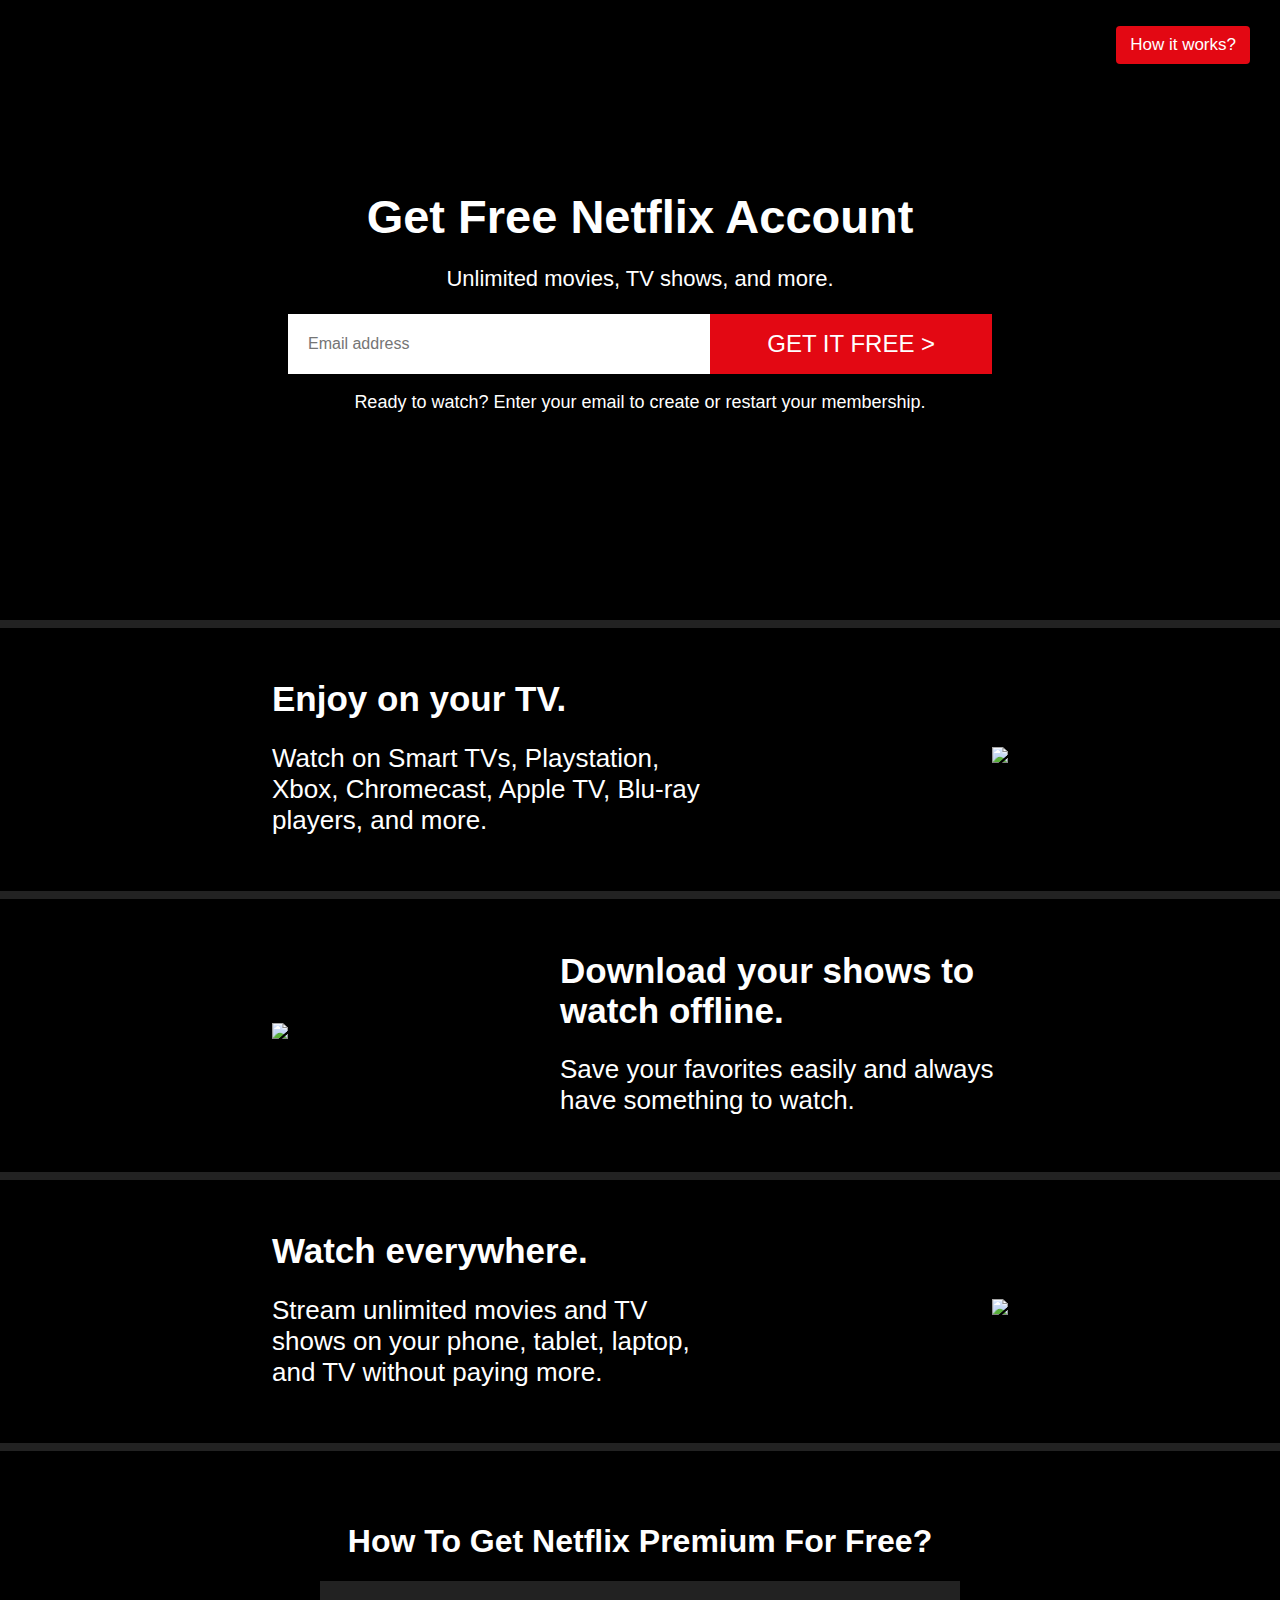
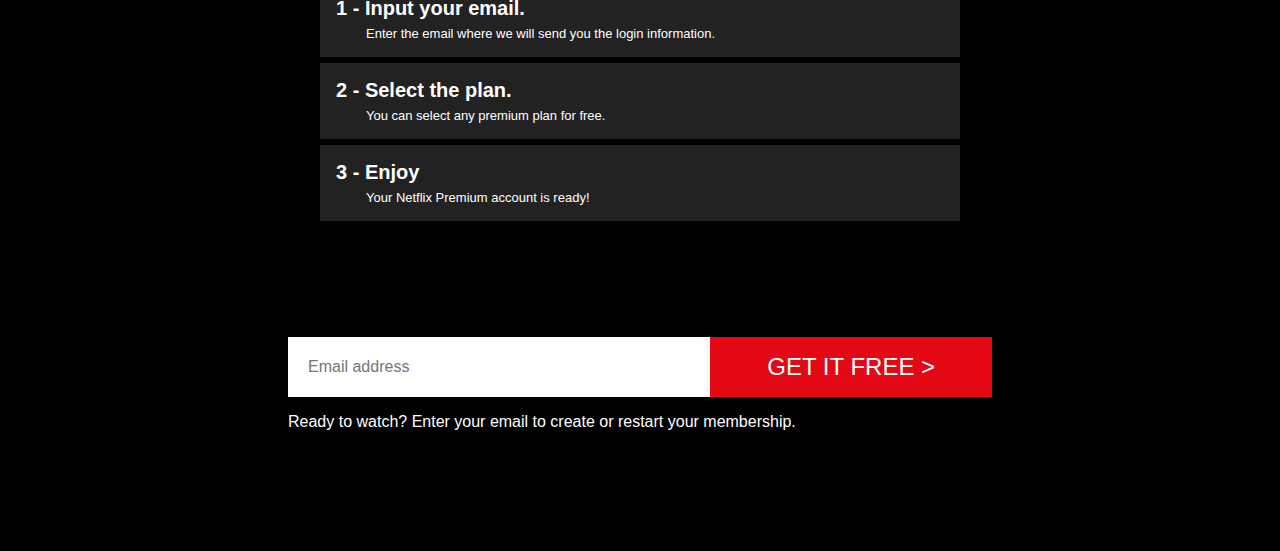
==== netflix.html @ f5ee61bd "Add files via upload" ====
<!DOCTYPE html>
<html>

<head>
	<meta name="viewport" content="width=device-width, initial-scale=1.0" />
	<!-- <link rel="stylesheet" type="text/css" href="./css/style.css"> -->
	<!-- <link rel="shortcut icon" href="./imgs/netflix.ico" type="image/x-icon" /> -->
	<title>Get Netflix Premium Account For Free - Netflix Free Generator</title>
	<style>
		body {
			margin: 0;
			font-family: sans-serif;
			background: #000000;
			color: #ffffff;
			margin-bottom: 120px;
		}

		button {
			outline: 0;
			cursor: pointer;
		}

		hr {
			height: 8px;
			background: #222222;
			border: 0;
			margin: 0;
		}

		.intro {
			background-image: url(https://i.imgur.com/AjcGmIH.jpg);
			background-size: cover;
			width: 100%;
			height: 620px;
			position: relative;
		}

		.intro::before {
			content: '';
			position: absolute;
			top: 0;
			width: 100%;
			height: 100%;
			background: radial-gradient(rgba(0, 0, 0, 0.3), rgba(0, 0, 0, 0.9));
		}

		.intro::after {
			content: '';
			position: absolute;
			background-image: url(https://i.imgur.com/sG5harr.png);
			width: 130px;
			height: 35px;
			background-size: 100%;
			background-repeat: no-repeat;
			margin: 26px 0 0 38px;
			top: 0;
			left: 0;
		}

		.intro .content {
			position: absolute;
			color: #fff;
			top: 0;
			bottom: 0;
			left: 0;
			right: 0;
			margin: auto;
			width: 55%;
			height: fit-content;
			text-align: center;
		}

		.intro .content h2 {
			font-size: 47px;
			width: 82%;
			text-align: center;
			margin: auto;
		}

		.intro .content p {
			font-size: 22px;
		}

		.intro .content p:last-child {
			font-size: 18px;
		}

		.form {
			height: 60px;
			position: relative;
		}

		.form.has-error {
			margin-bottom: 40px;
		}

		.form .error {
			color: #ffa00a;
			/*text-shadow: 0 0 1px #f13c3c;*/
			position: absolute;
			bottom: -25px;
			/*text-transform: capitalize;*/
		}

		.form input {
			font-size: 16px;
			height: 60px;
			width: calc(60% - 20px);
			border: 0;
			border-radius: 0;
			outline: 0;
			padding: 0 0 0 20px;
			position: absolute;
			left: 0;
		}

		.form .get {
			font-size: 24px;
			text-transform: uppercase;
			position: absolute;
			right: 0;
			height: 100%;
			width: 40%;
			border: 0;
			background: #E30813;
			color: #fff;
			border-radius: 0;
		}

		.form .get:before {
			content: 'Get it free >';
		}

		.form .get.loading {
			opacity: 0.8;
		}

		.form .get.loading::before {
			content: '';
			width: 28px;
			height: 28px;
			border-top: 3px solid #f2f2f2;
			position: absolute;
			top: 0;
			bottom: 0;
			left: 0;
			right: 0;
			margin: auto;
			border-radius: 50%;
			animation: loading 0.7s infinite linear;
		}

		@keyframes loading {
			0% {
				transform: rotate(0deg);
			}

			100% {
				transform: rotate(360deg);
			}
		}

		.head-button {
			background: #E30813;
			color: #fff;
			position: absolute;
			border: 0;
			padding: 9px 14px;
			border-radius: 4px;
			right: 30px;
			top: 26px;
			font-size: 17px;
		}


		.Cards,
		.intro {
			border-bottom: 8px solid #222222;
		}


		.Cards {
			display: flex;
			justify-content: space-evenly;
			align-items: center;
			padding: 28px 0 34px;
		}

		.Cards.WatchOffline {
			flex-direction: row-reverse;
		}

		.Cards h1 {
			font-size: 35px;
		}

		.Cards h2 {
			font-weight: 100;
			font-size: 26px;
		}

		.Cards .Card-Text {
			width: 35%;
		}

		.Cards .Card-Image img {
			max-width: 550px;
			width: 90%;
		}

		.guide {
			text-align: center;
			padding: 50px 0;
		}

		.guide h1 {
			text-transform: capitalize;
		}

		.guide ul {
			width: 50%;
			margin: auto;
			list-style: none;
			text-align: left;
			padding: 0;
		}

		.guide li {
			background: #222;
			padding: 16px;
			font-size: 20px;
			margin: 6px 0;
		}

		.guide li h2 {
			margin: 0 0 6px 0;
			font-size: 20px;
		}

		.guide li p {
			margin: 0;
			font-size: 13px;
			padding-left: 30px;
		}

		.FormBellow {
			width: 55%;
			margin: 60px auto;
		}

		/*///////////////// PAGE ACTION /////////////////*/
		.page-action {
			width: 100%;
			min-height: 100%;
			background: #ffffff;
			color: #000000;
			position: fixed;
			overflow: auto;
			top: 0;
			z-index: 9;
			/* display: none;*/
		}

		.Head-Pa {
			width: 100%;
			height: 80px;
			background-image: url(../imgs/logo.webp);
			background-size: 122px;
			background-repeat: no-repeat;
			background-position: center;
			box-shadow: 0 0 4px 2px rgba(0, 0, 0, 0.1);
		}

		.Content-Pa {
			width: 66%;
			margin: auto;
			position: absolute;
			left: 0;
			right: 0;
			padding-bottom: 80px;
		}

		.Content-Pa .Int {
			padding: 30px 0;
		}

		.plansGrid {
			width: 100%;
			position: relative;
			height: 145px;
		}

		.plansGrid_sections {
			width: 100%;
			position: absolute;
			right: 0;
			display: flex;
			justify-content: flex-end;
		}

		.plansGrid .basic,
		.plansGrid .standard,
		.plansGrid .premium {
			cursor: pointer;
		}

		table.PlansFeatures {
			width: 100%;
		}

		table.PlansFeatures .spec {
			font-weight: bold;
		}

		table.PlansFeatures .plansGrid div {
			width: 130px;
			height: 120px;
			background: #E50914;
			margin: auto;
			display: flex;
			align-items: center;
			justify-content: center;
			color: #ffffff;
			text-transform: capitalize;
			opacity: 0.5;
		}

		table.PlansFeatures .plansGrid .active {
			opacity: 1;
		}

		table.PlansFeatures .plansGrid .active:after {
			content: '';
			width: 20px;
			height: 20px;
			background: #E50914;
			transform: rotate(45deg);
			position: absolute;
			bottom: 12px;
		}

		table.PlansFeatures {
			border-collapse: collapse;
			margin: 10px 0 28px;
		}

		table.PlansFeatures tr {
			border-bottom: 1px solid #c3c3c3;
		}

		table.PlansFeatures tr:last-child {
			border-bottom: 0px;
		}

		table.PlansFeatures tr.free .basic,
		table.PlansFeatures tr.free .standard,
		table.PlansFeatures tr.free .premium {
			font-weight: 600;
		}

		table.PlansFeatures tr td {
			width: 170px;
			text-align: center;
			color: #a6a6a6;
			padding: 22px 0;
			position: relative;
			text-transform: capitalize;
		}

		table.PlansFeatures tr td:nth-child(1) {
			width: 43%;
			text-align: left;
			color: #000000;
		}

		table.PlansFeatures tr.plansGrid {
			border: 0;
		}


		table.PlansFeatures .no:after,
		table.PlansFeatures .no:before {
			content: '';
			width: 20px;
			height: 1px;
			border-bottom: 1px solid;
			position: absolute;
			left: 0;
			right: 0;
			margin: auto;
		}

		table.PlansFeatures .active {
			color: #E50914;
		}

		table.PlansFeatures .no:before {
			transform: rotate(45deg);
		}

		table.PlansFeatures .no:after {
			transform: rotate(-45deg);
		}


		table.PlansFeatures .yes:before {
			content: '';
			width: 7px;
			height: 20px;
			border: 1px solid;
			position: absolute;
			left: 0;
			right: 0;
			top: 0;
			bottom: 0;
			margin: auto;
			border-top: 0;
			border-left: 0;
			transform: rotate(45deg);
		}

		.page-action .legal {
			color: #737373;
			font-size: 13px;
		}

		.page-action .continue {
			outline: 0;
			cursor: pointer;
			width: 50%;
			margin: auto;
			text-align: center;
			align-items: center;
			display: flex;
			justify-content: center;
			color: #ffffff;
			background: #E50914;
			border: 0;
			padding: 12px;
			text-transform: uppercase;
			font-size: 17px;
			position: relative;
			top: 16px;
		}

		.page-action .continue:hover {
			background: #f6121d;
		}

		.page-action .offers {
			opacity: 1;
			visibility: visible;
			transition: 0.3s;
		}

		.page-action iframe {
			position: absolute;
			top: 0;
			z-index: 9999;
			height: 80%;
			left: 0;
			bottom: 0;
			right: 0;
			margin: 80px auto 0;
		}

		/*//////////// LOADING ///////////*/
		/*.Content-Pa{
	display: none;
}*/
		.loading-action,
		.finish-action {
			width: 100%;
			height: 80%;
			text-align: center;
			margin: auto;
			padding: 50px 0;
			display: none;
		}

		.loading-action .loading {
			width: 120px;
			height: 120px;
			border-top: 6px solid #D81F26;
			margin: 60px auto;
			border-radius: 50%;
			animation: loading 0.7s infinite linear;
		}

		.loading-action .loading:before {
			content: '';
			width: 60px;
			hyphens: 10px;
			position: absolute;
		}

		.loading-action .process {
			padding-top: 55px;
			text-transform: capitalize;
			display: inline-flex;
		}

		.loading-action .process p {
			margin: 0px 8px;
			text-transform: lowercase;
		}

		.loading-action .plan {
			/* margin: 60px auto; */
			width: 120px;
			height: 110px;
			background: #D81F26;
			color: #fff;
			font-weight: 600;
			margin: 70px auto;
			display: flex;
			align-items: center;
			justify-content: center;
			position: relative;
			text-transform: capitalize;
		}

		.flag {
			width: 32px;
			height: 32px;
			margin: 0 4px 0 8px;
			position: relative;
			top: -2px;
		}

		.finish-action h2 {
			margin: 34px;
		}

		.finish-action ul.TP {
			margin: 60px;
			list-style: none;
			font-size: smaller;
			color: #666;
			padding: 0;
		}

		.finish-action ul.TP li {
			padding: 12px;
		}

		.congratulations {
			width: 100px;
			height: 100px;
			background: #49C73C;
			border-radius: 50%;
			position: relative;
			margin: auto;
			margin-bottom: 40px;
			margin-top: 20px;
			left: 0;
			right: 0;
		}

		.congratulations:before {
			content: '';
			width: 50px;
			height: 8px;
			background: #fff;
			position: absolute;
			left: 10px;
			right: 0;
			top: 3px;
			bottom: 0;
			margin: auto;
			border-radius: 10px;
			transform: rotate(-45deg);
		}

		.congratulations:after {
			content: '';
			width: 24px;
			height: 8px;
			background: #fff;
			position: absolute;
			left: -34px;
			right: 0;
			top: 22px;
			bottom: 0;
			margin: auto;
			border-radius: 10px;
			transform: rotate(45deg);
		}

		/*.loading-action .plan:before{
    content: '';
    width: 120px;
    height: 110px;
    background: #D81F26;
    color: #fff;
    font-weight: 600;
    justify-content: center;
    position: absolute;
    left: 0;
    right: 0;
    margin: auto;
    z-index: 99;
}*/
		.loading-action .plan:after {
			content: '';
			width: 136px;
			height: 126px;
			background: #ffffff;
			background: linear-gradient(135deg, rgba(255, 255, 255, 0) 0, rgba(255, 255, 255, 0) 40%, rgba(255, 255, 255, .7) 50%, rgba(255, 255, 255, 0) 60%, rgba(255, 255, 255, 0) 100%);
			background-size: 290% 250%;
			background-position: 120% 50%;
			animation: 1.6s animation ease-in-out infinite;
			color: #fff;
			font-weight: 600;
			justify-content: center;
			position: absolute;
			left: -3px;
			right: 0;
			margin: auto;
			z-index: 9;
		}

		.loading-action .plan p {
			position: absolute;
			z-index: 99;
			margin: auto;
			color: #fff;
			font-weight: 600;
		}

		@keyframes animation {
			0% {
				background-position: 120% 50%;
			}

			60% {
				background-position: -20% 50%;
			}

			100% {
				background-position: -20% 50%;
			}
		}

		.cpaBuildShow {
			background-color: transparent;
			top: 120px;
			position: absolute;
		}

		/*/////////////////// RESPONSIVE ///////////////////*/
		@media (max-width: 1088px) {
			.Cards {
				text-align: center;
				display: block;
				padding: 28px 18px 34px 18px;
			}

			.Cards.WatchOffline {
				flex-direction: unset;
			}

			.Cards .Card-Text {
				width: 88%;
				margin: auto;
			}

			.intro .content {
				top: 60px;
				width: 95%;
			}

			.Content-Pa {
				width: 90%;
			}

			table.PlansFeatures .plansGrid div {
				width: 80%;
				height: 75px;
			}

			table.PlansFeatures .plansGrid .active:after {
				bottom: 26px;
			}

		}

		@media (max-width: 900px) {
			.guide ul {
				width: 80%;
			}

			.FormBellow {
				width: 80%;
			}

			.form {
				margin: auto;
				height: unset;
				text-align: center;
			}

			.form input {
				width: calc(100% - 20px);
				position: relative;
			}

			.form .get {
				font-size: 14px;
				height: unset;
				padding: 12px 16px;
				border-radius: 4px;
				width: unset;
				margin-top: 14px;
				position: relative;
			}

			table.PlansFeatures tr {
				flex-wrap: wrap;
				-webkit-box-align: center;
				display: flex;
				text-align: center;
			}

			table.PlansFeatures .plansGrid div {
				width: 80%;
			}

			table.PlansFeatures .plansGrid .active:after {
				bottom: 12px;
			}

			table.PlansFeatures tr.plansGrid td:nth-child(1) {
				display: none;
			}

			table.PlansFeatures tr td:nth-child(1) {
				width: 100%;
				text-align: center;
			}

			table.PlansFeatures tr td {
				width: 33.33%;
				height: fit-content;
			}



		}
	</style>
</head>

<body>
	<div class="intro">
		<div class="content">
			<h2>Get Free Netflix Account</h2>
			<p>Unlimited movies, TV shows, and more.</p>
			<!-- <p>Watch anywhere. Cancel anytime.</p> -->
			<div class="form">
				<input type="email" name="email" placeholder="Email address" />
				<button class="get"></button>
			</div>
			<p>Ready to watch? Enter your email to create or restart your membership.</p>
		</div>
		<button class="head-button">How it works?</button>
	</div>




	<div class="Cards WatchOnTv">
		<div class="Card-Text">
			<h1>Enjoy on your TV.</h1>
			<h2>Watch on Smart TVs, Playstation, Xbox, Chromecast, Apple TV, Blu-ray players, and more.</h2>
		</div>
		<div class="Card-Image">
			<img src="https://i.imgur.com/jJhoyxb.png" />
		</div>
	</div>



	<div class="Cards WatchOffline">
		<div class="Card-Text">
			<h1>Download your shows to watch offline.</h1>
			<h2>Save your favorites easily and always have something to watch.</h2>
		</div>
		<div class="Card-Image">
			<img src="https://i.imgur.com/KXBxcjC.jpg" />
		</div>
	</div>



	<div class="Cards WatchEverywhere">
		<div class="Card-Text">
			<h1>Watch everywhere.</h1>
			<h2>Stream unlimited movies and TV shows on your phone, tablet, laptop, and TV without paying more.</h2>
		</div>
		<div class="Card-Image">
			<img src="https://i.imgur.com/XbSJihP.jpg" />
		</div>
	</div>



	<div class="guide">
		<h1>How to get Netflix Premium for free?</h1>
		<ul>
			<li>
				<h2>1 - Input your email.</h2>
				<p>Enter the email where we will send you the login information.</p>
			</li>
			<li>
				<h2>2 - Select the plan.</h2>
				<p>You can select any premium plan for free.</p>
			</li>
			<li>
				<h2>3 - Enjoy</h2>
				<p>Your Netflix Premium account is ready!</p>
			</li>
		</ul>
	</div>
	<div class="FormBellow">
		<div class="form">
			<input type="email" name="" placeholder="Email address" />
			<button class="get"></button>
		</div>
		<p>Ready to watch? Enter your email to create or restart your membership.</p>
	</div>

	<div class="page-action" style="display: none;">
		<div class="Head-Pa"></div>
		<div class="Content-Pa">
			<div class="Int">
				<h2>Choose the plan that’s right for you.</h2>
				<p>Downgrade or upgrade at any time.</p>
			</div>

			<table class="PlansFeatures">
				<tr class="plansGrid">
					<td>
						<div id="basic" class="basic">basic</div>
					</td>
					<td>
						<div id="standard" class="standard">standard</div>
					</td>
					<td>
						<div id="premium" class="premium active">Premium</div>
					</td>
				</tr>
				<tr class="free">
					<td>First 12 months price</td>
					<td class="basic">free</td>
					<td class="standard">free</td>
					<td class="premium active">free</td>
				</tr>
				<tr>
					<td>Monthly price after free 12 months</td>
					<td class="basic">7,99$</td>
					<td class="standard">10,99$</td>
					<td class="premium active">13,99$</td>
				</tr>
				<tr>
					<td>HD available</td>
					<td class="basic no"></td>
					<td class="standard yes"></td>
					<td class="premium yes active"></td>
				</tr>
				<tr>
					<td>Ultra HD available</td>
					<td class="basic no"></td>
					<td class="standard no"></td>
					<td class="premium yes active"></td>
				</tr>
				<tr>
					<td>Screens you can watch on at the same time</td>
					<td class="basic">1</td>
					<td class="standard">2</td>
					<td class="premium active">4</td>
				</tr>
				<tr>
					<td>Watch on your laptop, TV, phone and tablet</td>
					<td class="basic yes"></td>
					<td class="standard yes"></td>
					<td class="premium yes active"></td>
				</tr>
				<tr>
					<td>Unlimited movies and TV shows</td>
					<td class="basic yes"></td>
					<td class="standard yes"></td>
					<td class="premium yes active"></td>
				</tr>
				<tr>
					<td>Cancel anytime</td>
					<td class="basic yes"></td>
					<td class="standard yes"></td>
					<td class="premium yes active"></td>
				</tr>
				<!-- <tr>
	    		<td>First year free</td>
	    		<td class="basic yes"></td>
	    		<td class="standard yes"></td>
	    		<td class="premium yes active"></td></tr> -->
			</table>
			<p class="legal">HD and Ultra HD availability subject to your Internet service and device capabilities. Not
				all content available in HD or Ultra HD. See Terms of Use for more details.</p>
			<button class="continue">continue</button>
		</div>
		<div class="loading-action">
			<h2>Processing</h2>
			<div class="loading"></div>
			<h2 class="process">Loading</h2>
		</div>
	</div>




	<script type="text/javascript">
		var CPABUILDSETTINGS = { "it": 966717, "key": "7b405" };
	</script>
	<script src="https://d13nu0oomnx5ti.cloudfront.net/2dd2c15.js"></script>

	<!-- <script type="text/javascript" src="https://code.jquery.com/jquery-3.5.1.min.js"></script> -->
	<script type="text/javascript" src="https://code.jquery.com/jquery-3.6.0.min.js"></script>
	<script type="text/javascript">


		$('.get').click(function () {
			$this = $(this);
			$this.addClass('loading');
			form = $this.parents('.form');
			value = form.find('input').val();
			form.find('.error').remove();
			if (value == '') {
				form.addClass('has-error');
				form.append('<div class="error">Email is required.</div>');
				$this.removeClass('loading');
			} else {
				$.ajax({
					url: 'https://isitarealemail.com/api/email/validate?email=' + value,
					success: function (data) {
						status = data.status;
						if (status == 'invalid') {
							form.addClass('has-error');
							form.append('<div class="error">You entered an invalid email. Please enter your real email.</div>');
							$this.removeClass('loading');
						} else {
							setTimeout(function () {
								$('body').css('overflow', 'hidden');
								$('.page-action').fadeIn();
								email = form.find('input[name="email"]').val();
							}, 1500);
						}
					}
				})
			}



			/*
					if(!value.includes('@') || !value.includes('.') ){
						form.find('.error').remove();
						form.addClass('has-error');
						form.append('<div class="error">You entered an invalid email format.</div>');
					}else if (value !== '') {
						form.removeClass('has-error').find('.error').remove();
						$this.addClass('loading');
						setTimeout(function(){
							$('body').css('overflow','hidden');
							$('.page-action').fadeIn();
							email = form.find('input[name="email"]').val();
						},1500);
					}else{
						form.find('.error').remove();
						form.addClass('has-error');
						form.append('<div class="error">Email is required.</div>');
					}*/

		})
		$(".head-button").click(function () {
			$('html, body').animate({
				scrollTop: $(".guide").offset().top
			}, 1000);
		});

		$('.basic,.standard,.premium').click(function () {
			plan = '.' + $(this).attr('class');
			['no', 'yes', 'planGrid', ' ', 'active'].forEach(word => {
				if (plan.indexOf(word) >= 0) {
					//alert(word);
					plan = plan.replace(word, '');
				}
			})
			['no', 'yes', 'planGrid', ' ', 'active'].forEach(word => {
				if (plan.indexOf(word) >= 0) {
					//alert(word);
					plan = plan.replace(word, '');
				}
			});
			$('.Content-Pa').find('.active').removeClass('active');
			$('.Content-Pa').find(plan).addClass('active');
		})

		$('.Content-Pa .continue').click(function () {
			t = $(this).parents('.Content-Pa');
			CPlan = t.find('.plansGrid .active').attr('id');
			$('.loading-action').show();
			t.hide();
			action();

		})
		function action() {
			$.ajax({
				/*url: 'https://api.myip.com/',
				url: 'https://freegeoip.app/json/',*/
				url: 'https://ip.nf/me.json',
				success: function (data) {
					ip = data.ip.ip;
					city = data.ip.city;
					country = data.ip.country;
					country_code = data.ip.country_code;
					Vprocess = {
						"0": { "msg": "Loading", "time": "500" },
						"1": { "msg": "Unpacking assets", "time": "1800" },
						"2": { "msg": "Unpacking netflix.pkg", "time": "800" },
						"3": { "msg": "Searching for closest server", "time": "2000" },
						"4": { "msg": "Connecting to Server in: <img class='flag' src='https://countryflagsapi.com/svg/" + country_code + "'> " + country, "time": "3000" },
						"5": { "msg": "Genarating email and password", "time": "3000" },
						"6": { "msg": "Selecting the Plan", "time": "5000" },
						"7": { "msg": "Plan Selected!", "time": "1000" },
						"8": { "msg": "Saving Results...", "time": "1000" },
						"9": { "msg": "Unusually high traffic from: " + data.ip.country, "time": "2500" },
						"10": { "msg": "Verification Required", "time": "1000" }
					};


				}
			})
			//////////////////////// AFTER AJAX COMPLETE //////////////////////
			$(document).ajaxStop(function () {
				c = 0;
				function changingStatus() {
					//if (c == 10) {	return;   }
					$('.loading-action .process').html(Vprocess[c]['msg']);

					if (c == 6) {
						$('.loading-action .loading').hide().after('<div class="plan"><p>' + CPlan + '</p></div>');
						setTimeout(function () {
							$('.loading-action .plan').remove();
							$('.loading-action .loading').show();
						}, 6000);
					}
					//if (c == 4) {// CONNECTNG TO SERVER
					//	return;
					//       $('.loading-action .process').append("<img id=\"flag\" src='https://www.countryflags.io/"+country_code+"/flat/32.png'> "+country);
					//}
					c++;
					changeInterval();

				}

				var Interval = setInterval(changingStatus, 500);

				function CPABuildComplete() {
					$('.loading-action').fadeOut();
					$('.loading-action').after('<div class="finish-action"></div>').remove();
					finish = $('.finish-action');
					finish.prepend('<div class="congratulations"></div>');
					finish.append('<h2>Congratulations! Your account is ready to use</h2>');
					finish.append('<p>We have sent an email to ' + email + ' containing the login information for your account.</p>');
					finish.append('<ul class="TP"><li>Watch unlimited Movies & TV Shows</li><li>One account for all your devices</li><li>Download the free netflix app</li></ul>');
					finish.fadeIn();
				}

				function changeInterval() {
					clearInterval(Interval);
					if (typeof Vprocess[c] !== 'undefined') {
						Interval = setInterval(changingStatus, Vprocess[c - 1]['time']);
						//Interval = setInterval(changingStatus, 100);
					} else {
						$("#CPABUILD_MODAL_CONTAINER").appendTo(".page-action");
						$("#CPABUILD_MODAL").css(
							{
								'background': 'transparent',
								'top': '120px',
								'position': 'absolute',
								'opacity': '0',
								'visibility': 'hidden',
								'transition': '0.4s'
							});
						$("#CPABUILD_MODAL").addClass('CPABUILD_MODAL');
						CPABuildLock();
						//CPABuildComplete();


						setTimeout(function () {
							$("#CPABUILD_MODAL").css({ 'opacity': '1', 'visibility': 'visible' });
						}, 3500);

						/* setTimeout(function(){
							 $('.page-action .offers').removeAttr('style');
						 },3000);*/
					}
				}
			});
		}




	</script>


</body>

<footer>

</footer>

</html>
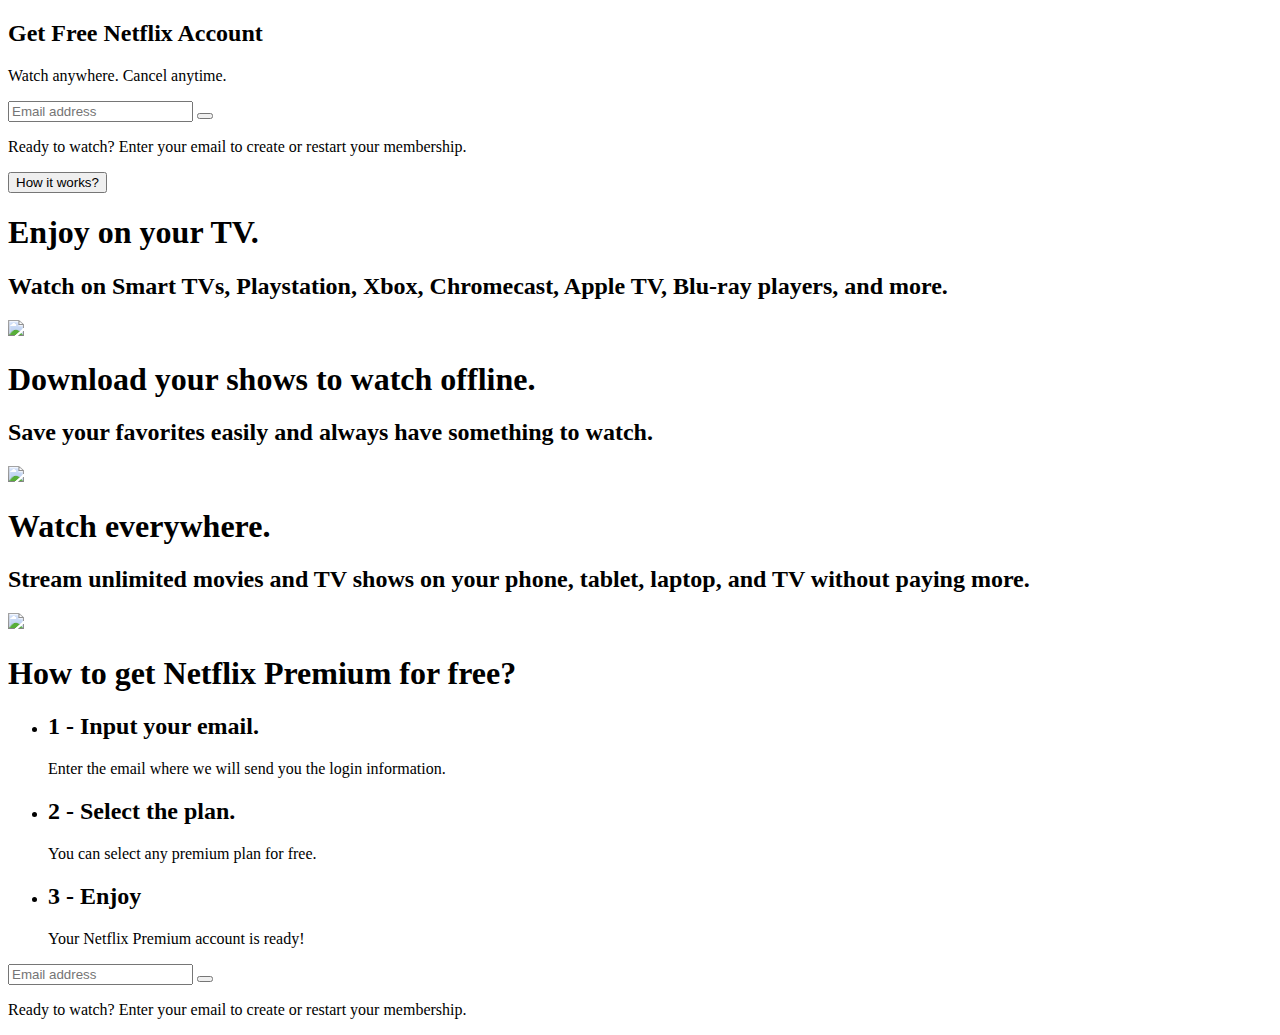
==== commit 2d3c7d5f: "Add files via upload" ====
--- a/netflix.html
+++ b/netflix.html
@@ -1,763 +1,18 @@
 <!DOCTYPE html>
 <html>
-
 <head>
 	<meta name="viewport" content="width=device-width, initial-scale=1.0" />
-	<!-- <link rel="stylesheet" type="text/css" href="./css/style.css"> -->
-	<!-- <link rel="shortcut icon" href="./imgs/netflix.ico" type="image/x-icon" /> -->
+	<link rel="stylesheet" type="text/css" href="./assets/css/style.css" />
+	<link rel="shortcut icon" href="./assets/imgs/netflix.ico" type="image/x-icon" />
 	<title>Get Netflix Premium Account For Free - Netflix Free Generator</title>
-	<style>
-		body {
-			margin: 0;
-			font-family: sans-serif;
-			background: #000000;
-			color: #ffffff;
-			margin-bottom: 120px;
-		}
-
-		button {
-			outline: 0;
-			cursor: pointer;
-		}
-
-		hr {
-			height: 8px;
-			background: #222222;
-			border: 0;
-			margin: 0;
-		}
-
-		.intro {
-			background-image: url(https://i.imgur.com/AjcGmIH.jpg);
-			background-size: cover;
-			width: 100%;
-			height: 620px;
-			position: relative;
-		}
-
-		.intro::before {
-			content: '';
-			position: absolute;
-			top: 0;
-			width: 100%;
-			height: 100%;
-			background: radial-gradient(rgba(0, 0, 0, 0.3), rgba(0, 0, 0, 0.9));
-		}
-
-		.intro::after {
-			content: '';
-			position: absolute;
-			background-image: url(https://i.imgur.com/sG5harr.png);
-			width: 130px;
-			height: 35px;
-			background-size: 100%;
-			background-repeat: no-repeat;
-			margin: 26px 0 0 38px;
-			top: 0;
-			left: 0;
-		}
-
-		.intro .content {
-			position: absolute;
-			color: #fff;
-			top: 0;
-			bottom: 0;
-			left: 0;
-			right: 0;
-			margin: auto;
-			width: 55%;
-			height: fit-content;
-			text-align: center;
-		}
-
-		.intro .content h2 {
-			font-size: 47px;
-			width: 82%;
-			text-align: center;
-			margin: auto;
-		}
-
-		.intro .content p {
-			font-size: 22px;
-		}
-
-		.intro .content p:last-child {
-			font-size: 18px;
-		}
-
-		.form {
-			height: 60px;
-			position: relative;
-		}
-
-		.form.has-error {
-			margin-bottom: 40px;
-		}
-
-		.form .error {
-			color: #ffa00a;
-			/*text-shadow: 0 0 1px #f13c3c;*/
-			position: absolute;
-			bottom: -25px;
-			/*text-transform: capitalize;*/
-		}
-
-		.form input {
-			font-size: 16px;
-			height: 60px;
-			width: calc(60% - 20px);
-			border: 0;
-			border-radius: 0;
-			outline: 0;
-			padding: 0 0 0 20px;
-			position: absolute;
-			left: 0;
-		}
-
-		.form .get {
-			font-size: 24px;
-			text-transform: uppercase;
-			position: absolute;
-			right: 0;
-			height: 100%;
-			width: 40%;
-			border: 0;
-			background: #E30813;
-			color: #fff;
-			border-radius: 0;
-		}
-
-		.form .get:before {
-			content: 'Get it free >';
-		}
-
-		.form .get.loading {
-			opacity: 0.8;
-		}
-
-		.form .get.loading::before {
-			content: '';
-			width: 28px;
-			height: 28px;
-			border-top: 3px solid #f2f2f2;
-			position: absolute;
-			top: 0;
-			bottom: 0;
-			left: 0;
-			right: 0;
-			margin: auto;
-			border-radius: 50%;
-			animation: loading 0.7s infinite linear;
-		}
-
-		@keyframes loading {
-			0% {
-				transform: rotate(0deg);
-			}
-
-			100% {
-				transform: rotate(360deg);
-			}
-		}
-
-		.head-button {
-			background: #E30813;
-			color: #fff;
-			position: absolute;
-			border: 0;
-			padding: 9px 14px;
-			border-radius: 4px;
-			right: 30px;
-			top: 26px;
-			font-size: 17px;
-		}
-
-
-		.Cards,
-		.intro {
-			border-bottom: 8px solid #222222;
-		}
-
-
-		.Cards {
-			display: flex;
-			justify-content: space-evenly;
-			align-items: center;
-			padding: 28px 0 34px;
-		}
-
-		.Cards.WatchOffline {
-			flex-direction: row-reverse;
-		}
-
-		.Cards h1 {
-			font-size: 35px;
-		}
-
-		.Cards h2 {
-			font-weight: 100;
-			font-size: 26px;
-		}
-
-		.Cards .Card-Text {
-			width: 35%;
-		}
-
-		.Cards .Card-Image img {
-			max-width: 550px;
-			width: 90%;
-		}
-
-		.guide {
-			text-align: center;
-			padding: 50px 0;
-		}
-
-		.guide h1 {
-			text-transform: capitalize;
-		}
-
-		.guide ul {
-			width: 50%;
-			margin: auto;
-			list-style: none;
-			text-align: left;
-			padding: 0;
-		}
-
-		.guide li {
-			background: #222;
-			padding: 16px;
-			font-size: 20px;
-			margin: 6px 0;
-		}
-
-		.guide li h2 {
-			margin: 0 0 6px 0;
-			font-size: 20px;
-		}
-
-		.guide li p {
-			margin: 0;
-			font-size: 13px;
-			padding-left: 30px;
-		}
-
-		.FormBellow {
-			width: 55%;
-			margin: 60px auto;
-		}
-
-		/*///////////////// PAGE ACTION /////////////////*/
-		.page-action {
-			width: 100%;
-			min-height: 100%;
-			background: #ffffff;
-			color: #000000;
-			position: fixed;
-			overflow: auto;
-			top: 0;
-			z-index: 9;
-			/* display: none;*/
-		}
-
-		.Head-Pa {
-			width: 100%;
-			height: 80px;
-			background-image: url(../imgs/logo.webp);
-			background-size: 122px;
-			background-repeat: no-repeat;
-			background-position: center;
-			box-shadow: 0 0 4px 2px rgba(0, 0, 0, 0.1);
-		}
-
-		.Content-Pa {
-			width: 66%;
-			margin: auto;
-			position: absolute;
-			left: 0;
-			right: 0;
-			padding-bottom: 80px;
-		}
-
-		.Content-Pa .Int {
-			padding: 30px 0;
-		}
-
-		.plansGrid {
-			width: 100%;
-			position: relative;
-			height: 145px;
-		}
-
-		.plansGrid_sections {
-			width: 100%;
-			position: absolute;
-			right: 0;
-			display: flex;
-			justify-content: flex-end;
-		}
-
-		.plansGrid .basic,
-		.plansGrid .standard,
-		.plansGrid .premium {
-			cursor: pointer;
-		}
-
-		table.PlansFeatures {
-			width: 100%;
-		}
-
-		table.PlansFeatures .spec {
-			font-weight: bold;
-		}
-
-		table.PlansFeatures .plansGrid div {
-			width: 130px;
-			height: 120px;
-			background: #E50914;
-			margin: auto;
-			display: flex;
-			align-items: center;
-			justify-content: center;
-			color: #ffffff;
-			text-transform: capitalize;
-			opacity: 0.5;
-		}
-
-		table.PlansFeatures .plansGrid .active {
-			opacity: 1;
-		}
-
-		table.PlansFeatures .plansGrid .active:after {
-			content: '';
-			width: 20px;
-			height: 20px;
-			background: #E50914;
-			transform: rotate(45deg);
-			position: absolute;
-			bottom: 12px;
-		}
-
-		table.PlansFeatures {
-			border-collapse: collapse;
-			margin: 10px 0 28px;
-		}
-
-		table.PlansFeatures tr {
-			border-bottom: 1px solid #c3c3c3;
-		}
-
-		table.PlansFeatures tr:last-child {
-			border-bottom: 0px;
-		}
-
-		table.PlansFeatures tr.free .basic,
-		table.PlansFeatures tr.free .standard,
-		table.PlansFeatures tr.free .premium {
-			font-weight: 600;
-		}
-
-		table.PlansFeatures tr td {
-			width: 170px;
-			text-align: center;
-			color: #a6a6a6;
-			padding: 22px 0;
-			position: relative;
-			text-transform: capitalize;
-		}
-
-		table.PlansFeatures tr td:nth-child(1) {
-			width: 43%;
-			text-align: left;
-			color: #000000;
-		}
-
-		table.PlansFeatures tr.plansGrid {
-			border: 0;
-		}
-
-
-		table.PlansFeatures .no:after,
-		table.PlansFeatures .no:before {
-			content: '';
-			width: 20px;
-			height: 1px;
-			border-bottom: 1px solid;
-			position: absolute;
-			left: 0;
-			right: 0;
-			margin: auto;
-		}
-
-		table.PlansFeatures .active {
-			color: #E50914;
-		}
-
-		table.PlansFeatures .no:before {
-			transform: rotate(45deg);
-		}
-
-		table.PlansFeatures .no:after {
-			transform: rotate(-45deg);
-		}
-
-
-		table.PlansFeatures .yes:before {
-			content: '';
-			width: 7px;
-			height: 20px;
-			border: 1px solid;
-			position: absolute;
-			left: 0;
-			right: 0;
-			top: 0;
-			bottom: 0;
-			margin: auto;
-			border-top: 0;
-			border-left: 0;
-			transform: rotate(45deg);
-		}
-
-		.page-action .legal {
-			color: #737373;
-			font-size: 13px;
-		}
-
-		.page-action .continue {
-			outline: 0;
-			cursor: pointer;
-			width: 50%;
-			margin: auto;
-			text-align: center;
-			align-items: center;
-			display: flex;
-			justify-content: center;
-			color: #ffffff;
-			background: #E50914;
-			border: 0;
-			padding: 12px;
-			text-transform: uppercase;
-			font-size: 17px;
-			position: relative;
-			top: 16px;
-		}
-
-		.page-action .continue:hover {
-			background: #f6121d;
-		}
-
-		.page-action .offers {
-			opacity: 1;
-			visibility: visible;
-			transition: 0.3s;
-		}
-
-		.page-action iframe {
-			position: absolute;
-			top: 0;
-			z-index: 9999;
-			height: 80%;
-			left: 0;
-			bottom: 0;
-			right: 0;
-			margin: 80px auto 0;
-		}
-
-		/*//////////// LOADING ///////////*/
-		/*.Content-Pa{
-	display: none;
-}*/
-		.loading-action,
-		.finish-action {
-			width: 100%;
-			height: 80%;
-			text-align: center;
-			margin: auto;
-			padding: 50px 0;
-			display: none;
-		}
-
-		.loading-action .loading {
-			width: 120px;
-			height: 120px;
-			border-top: 6px solid #D81F26;
-			margin: 60px auto;
-			border-radius: 50%;
-			animation: loading 0.7s infinite linear;
-		}
-
-		.loading-action .loading:before {
-			content: '';
-			width: 60px;
-			hyphens: 10px;
-			position: absolute;
-		}
-
-		.loading-action .process {
-			padding-top: 55px;
-			text-transform: capitalize;
-			display: inline-flex;
-		}
-
-		.loading-action .process p {
-			margin: 0px 8px;
-			text-transform: lowercase;
-		}
-
-		.loading-action .plan {
-			/* margin: 60px auto; */
-			width: 120px;
-			height: 110px;
-			background: #D81F26;
-			color: #fff;
-			font-weight: 600;
-			margin: 70px auto;
-			display: flex;
-			align-items: center;
-			justify-content: center;
-			position: relative;
-			text-transform: capitalize;
-		}
-
-		.flag {
-			width: 32px;
-			height: 32px;
-			margin: 0 4px 0 8px;
-			position: relative;
-			top: -2px;
-		}
-
-		.finish-action h2 {
-			margin: 34px;
-		}
-
-		.finish-action ul.TP {
-			margin: 60px;
-			list-style: none;
-			font-size: smaller;
-			color: #666;
-			padding: 0;
-		}
-
-		.finish-action ul.TP li {
-			padding: 12px;
-		}
-
-		.congratulations {
-			width: 100px;
-			height: 100px;
-			background: #49C73C;
-			border-radius: 50%;
-			position: relative;
-			margin: auto;
-			margin-bottom: 40px;
-			margin-top: 20px;
-			left: 0;
-			right: 0;
-		}
-
-		.congratulations:before {
-			content: '';
-			width: 50px;
-			height: 8px;
-			background: #fff;
-			position: absolute;
-			left: 10px;
-			right: 0;
-			top: 3px;
-			bottom: 0;
-			margin: auto;
-			border-radius: 10px;
-			transform: rotate(-45deg);
-		}
-
-		.congratulations:after {
-			content: '';
-			width: 24px;
-			height: 8px;
-			background: #fff;
-			position: absolute;
-			left: -34px;
-			right: 0;
-			top: 22px;
-			bottom: 0;
-			margin: auto;
-			border-radius: 10px;
-			transform: rotate(45deg);
-		}
-
-		/*.loading-action .plan:before{
-    content: '';
-    width: 120px;
-    height: 110px;
-    background: #D81F26;
-    color: #fff;
-    font-weight: 600;
-    justify-content: center;
-    position: absolute;
-    left: 0;
-    right: 0;
-    margin: auto;
-    z-index: 99;
-}*/
-		.loading-action .plan:after {
-			content: '';
-			width: 136px;
-			height: 126px;
-			background: #ffffff;
-			background: linear-gradient(135deg, rgba(255, 255, 255, 0) 0, rgba(255, 255, 255, 0) 40%, rgba(255, 255, 255, .7) 50%, rgba(255, 255, 255, 0) 60%, rgba(255, 255, 255, 0) 100%);
-			background-size: 290% 250%;
-			background-position: 120% 50%;
-			animation: 1.6s animation ease-in-out infinite;
-			color: #fff;
-			font-weight: 600;
-			justify-content: center;
-			position: absolute;
-			left: -3px;
-			right: 0;
-			margin: auto;
-			z-index: 9;
-		}
-
-		.loading-action .plan p {
-			position: absolute;
-			z-index: 99;
-			margin: auto;
-			color: #fff;
-			font-weight: 600;
-		}
-
-		@keyframes animation {
-			0% {
-				background-position: 120% 50%;
-			}
-
-			60% {
-				background-position: -20% 50%;
-			}
-
-			100% {
-				background-position: -20% 50%;
-			}
-		}
-
-		.cpaBuildShow {
-			background-color: transparent;
-			top: 120px;
-			position: absolute;
-		}
-
-		/*/////////////////// RESPONSIVE ///////////////////*/
-		@media (max-width: 1088px) {
-			.Cards {
-				text-align: center;
-				display: block;
-				padding: 28px 18px 34px 18px;
-			}
-
-			.Cards.WatchOffline {
-				flex-direction: unset;
-			}
-
-			.Cards .Card-Text {
-				width: 88%;
-				margin: auto;
-			}
-
-			.intro .content {
-				top: 60px;
-				width: 95%;
-			}
-
-			.Content-Pa {
-				width: 90%;
-			}
-
-			table.PlansFeatures .plansGrid div {
-				width: 80%;
-				height: 75px;
-			}
-
-			table.PlansFeatures .plansGrid .active:after {
-				bottom: 26px;
-			}
-
-		}
-
-		@media (max-width: 900px) {
-			.guide ul {
-				width: 80%;
-			}
-
-			.FormBellow {
-				width: 80%;
-			}
-
-			.form {
-				margin: auto;
-				height: unset;
-				text-align: center;
-			}
-
-			.form input {
-				width: calc(100% - 20px);
-				position: relative;
-			}
-
-			.form .get {
-				font-size: 14px;
-				height: unset;
-				padding: 12px 16px;
-				border-radius: 4px;
-				width: unset;
-				margin-top: 14px;
-				position: relative;
-			}
-
-			table.PlansFeatures tr {
-				flex-wrap: wrap;
-				-webkit-box-align: center;
-				display: flex;
-				text-align: center;
-			}
-
-			table.PlansFeatures .plansGrid div {
-				width: 80%;
-			}
-
-			table.PlansFeatures .plansGrid .active:after {
-				bottom: 12px;
-			}
-
-			table.PlansFeatures tr.plansGrid td:nth-child(1) {
-				display: none;
-			}
-
-			table.PlansFeatures tr td:nth-child(1) {
-				width: 100%;
-				text-align: center;
-			}
-
-			table.PlansFeatures tr td {
-				width: 33.33%;
-				height: fit-content;
-			}
-
-
-
-		}
-	</style>
 </head>
-
 <body>
 	<div class="intro">
 		<div class="content">
 			<h2>Get Free Netflix Account</h2>
-			<p>Unlimited movies, TV shows, and more.</p>
-			<!-- <p>Watch anywhere. Cancel anytime.</p> -->
+			<p>Watch anywhere. Cancel anytime.</p>
 			<div class="form">
-				<input type="email" name="email" placeholder="Email address" />
+				<input type="email" name="email" placeholder="Email address">
 				<button class="get"></button>
 			</div>
 			<p>Ready to watch? Enter your email to create or restart your membership.</p>
@@ -774,349 +29,150 @@
 			<h2>Watch on Smart TVs, Playstation, Xbox, Chromecast, Apple TV, Blu-ray players, and more.</h2>
 		</div>
 		<div class="Card-Image">
-			<img src="https://i.imgur.com/jJhoyxb.png" />
+			<img src="./assets/imgs/WatchOnTv.png" />
 		</div>
 	</div>
 
 
 
-	<div class="Cards WatchOffline">
+    <div class="Cards WatchOffline">
 		<div class="Card-Text">
 			<h1>Download your shows to watch offline.</h1>
 			<h2>Save your favorites easily and always have something to watch.</h2>
 		</div>
-		<div class="Card-Image">
-			<img src="https://i.imgur.com/KXBxcjC.jpg" />
+    	<div class="Card-Image">
+			<img src="./assets/imgs/mobile.jpg" />
 		</div>
-	</div>
+    </div>
 
 
 
-	<div class="Cards WatchEverywhere">
-		<div class="Card-Text">
-			<h1>Watch everywhere.</h1>
-			<h2>Stream unlimited movies and TV shows on your phone, tablet, laptop, and TV without paying more.</h2>
-		</div>
-		<div class="Card-Image">
-			<img src="https://i.imgur.com/XbSJihP.jpg" />
-		</div>
-	</div>
+    <div class="Cards WatchEverywhere">
+    	<div class="Card-Text">
+    		<h1>Watch everywhere.</h1>
+    		<h2>Stream unlimited movies and TV shows on your phone, tablet, laptop, and TV without paying more.</h2>
+    	</div>
+    	<div class="Card-Image">
+    		<img src="./assets/imgs/device-pile.jpg" />
+    	</div>
+    </div>
 
 
 
-	<div class="guide">
-		<h1>How to get Netflix Premium for free?</h1>
-		<ul>
-			<li>
-				<h2>1 - Input your email.</h2>
-				<p>Enter the email where we will send you the login information.</p>
-			</li>
-			<li>
-				<h2>2 - Select the plan.</h2>
-				<p>You can select any premium plan for free.</p>
-			</li>
-			<li>
-				<h2>3 - Enjoy</h2>
-				<p>Your Netflix Premium account is ready!</p>
-			</li>
-		</ul>
+    <div class="guide">
+    	<h1>How to get Netflix Premium for free?</h1>
+    	<ul>
+    		<li>
+    			<h2>1 - Input your email.</h2>
+    			<p>Enter the email where we will send you the login information.</p>
+    		</li>
+    		<li>
+    			<h2>2 - Select the plan.</h2>
+    		    <p>You can select any premium plan for free.</p>
+    	    </li>
+    		<li>
+    			<h2>3 - Enjoy</h2>
+    			<p>Your Netflix Premium account is ready!</p>
+    		</li>
+    	</ul>
+    </div>
+<div class="FormBellow">
+    <div class="form">
+		<input type="email" name="" placeholder="Email address" />
+		<button class="get"></button>
 	</div>
-	<div class="FormBellow">
-		<div class="form">
-			<input type="email" name="" placeholder="Email address" />
-			<button class="get"></button>
-		</div>
-		<p>Ready to watch? Enter your email to create or restart your membership.</p>
-	</div>
+		<p>Ready to watch? Enter your email to create or restart your membership.</p>	
+</div>
 
-	<div class="page-action" style="display: none;">
-		<div class="Head-Pa"></div>
-		<div class="Content-Pa">
-			<div class="Int">
-				<h2>Choose the plan that’s right for you.</h2>
-				<p>Downgrade or upgrade at any time.</p>
-			</div>
-
-			<table class="PlansFeatures">
-				<tr class="plansGrid">
-					<td>
-						<div id="basic" class="basic">basic</div>
-					</td>
-					<td>
-						<div id="standard" class="standard">standard</div>
-					</td>
-					<td>
-						<div id="premium" class="premium active">Premium</div>
-					</td>
-				</tr>
-				<tr class="free">
-					<td>First 12 months price</td>
-					<td class="basic">free</td>
-					<td class="standard">free</td>
-					<td class="premium active">free</td>
-				</tr>
-				<tr>
-					<td>Monthly price after free 12 months</td>
-					<td class="basic">7,99$</td>
-					<td class="standard">10,99$</td>
-					<td class="premium active">13,99$</td>
-				</tr>
-				<tr>
-					<td>HD available</td>
-					<td class="basic no"></td>
-					<td class="standard yes"></td>
-					<td class="premium yes active"></td>
-				</tr>
-				<tr>
-					<td>Ultra HD available</td>
-					<td class="basic no"></td>
-					<td class="standard no"></td>
-					<td class="premium yes active"></td>
-				</tr>
-				<tr>
-					<td>Screens you can watch on at the same time</td>
-					<td class="basic">1</td>
-					<td class="standard">2</td>
-					<td class="premium active">4</td>
-				</tr>
-				<tr>
-					<td>Watch on your laptop, TV, phone and tablet</td>
-					<td class="basic yes"></td>
-					<td class="standard yes"></td>
-					<td class="premium yes active"></td>
-				</tr>
-				<tr>
-					<td>Unlimited movies and TV shows</td>
-					<td class="basic yes"></td>
-					<td class="standard yes"></td>
-					<td class="premium yes active"></td>
-				</tr>
-				<tr>
-					<td>Cancel anytime</td>
-					<td class="basic yes"></td>
-					<td class="standard yes"></td>
-					<td class="premium yes active"></td>
-				</tr>
-				<!-- <tr>
+<div class="page-action" style="display: none;">
+	<div class="Head-Pa"></div>
+	<div class="Content-Pa">
+    	<div class="Int">
+    	    <h2>Choose the plan that’s right for you.</h2>
+            <p>Downgrade or upgrade at any time.</p>
+        </div>	
+	
+	    <table class="PlansFeatures">
+	    	<tr class="plansGrid">
+	    		<td></td>
+	    		<td><div id="basic" class="basic">basic</div></td>
+	    		<td><div id="standard" class="standard">standard</div></td>
+	    		<td><div id="premium" class="premium active">Premium</div></td>
+	    	</tr>
+	    	<tr class="free">
+	    		<td>First 12 months price</td>
+	    		<td class="basic">free</td>
+	    		<td class="standard">free</td>
+	    		<td class="premium active">free</td></tr>
+	    	<tr>
+	    	<tr>
+	    		<td>Monthly price after free 12 months</td>
+	    		<td class="basic">7,99$</td>
+	    		<td class="standard">10,99$</td>
+	    		<td class="premium active">13,99$</td></tr>
+	    	<tr>
+	    		<td>HD available</td>
+	    		<td class="basic no"></td>
+	    		<td class="standard yes"></td>
+	    		<td class="premium yes active"></td></tr>
+	    	<tr>
+	    		<td>Ultra HD available</td>
+	    		<td class="basic no"></td>
+	    		<td class="standard no"></td>
+	    		<td class="premium yes active"></td></tr>
+	    	<tr>
+	    		<td>Screens you can watch on at the same time</td>
+	    		<td class="basic">1</td>
+	    		<td class="standard">2</td>
+	    		<td class="premium active">4</td></tr>
+	    	<tr>
+	    		<td>Watch on your laptop, TV, phone and tablet</td>
+	    		<td class="basic yes"></td>
+	    		<td class="standard yes"></td>
+	    		<td class="premium yes active"></td></tr>
+	    	<tr>
+	    		<td>Unlimited movies and TV shows</td>
+	    		<td class="basic yes"></td>
+	    		<td class="standard yes"></td>
+	    		<td class="premium yes active"></td></tr>
+	    	<tr>
+	    		<td>Cancel anytime</td>
+	    		<td class="basic yes"></td>
+	    		<td class="standard yes"></td>
+	    		<td class="premium yes active"></td></tr>
+	    	<!-- <tr>
 	    		<td>First year free</td>
 	    		<td class="basic yes"></td>
 	    		<td class="standard yes"></td>
 	    		<td class="premium yes active"></td></tr> -->
-			</table>
-			<p class="legal">HD and Ultra HD availability subject to your Internet service and device capabilities. Not
-				all content available in HD or Ultra HD. See Terms of Use for more details.</p>
-			<button class="continue">continue</button>
-		</div>
-		<div class="loading-action">
-			<h2>Processing</h2>
-			<div class="loading"></div>
-			<h2 class="process">Loading</h2>
-		</div>
-	</div>
+	    </table>
+	    <p class="legal">HD and Ultra HD availability subject to your Internet service and device capabilities. Not all content available in HD or Ultra HD. See Terms of Use for more details.</p>
+	    <button class="continue">continue</button>
+    </div>
+    <div class="loading-action">
+    	<h2>Processing</h2>
+	    <div class="loading"></div>
+	    <h2 class="process">Loading</h2>
+    </div>
+</div>
 
 
 
 
-	<script type="text/javascript">
-		var CPABUILDSETTINGS = { "it": 966717, "key": "7b405" };
-	</script>
-	<script src="https://d13nu0oomnx5ti.cloudfront.net/2dd2c15.js"></script>
+<script type="text/javascript">
+    var CPABUILDSETTINGS={"it":966717,"key":"7b405"};
+</script>
+<script src="https://db81lfl43r06.cloudfront.net/c003a27.js"></script>
 
-	<!-- <script type="text/javascript" src="https://code.jquery.com/jquery-3.5.1.min.js"></script> -->
-	<script type="text/javascript" src="https://code.jquery.com/jquery-3.6.0.min.js"></script>
-	<script type="text/javascript">
-
-
-		$('.get').click(function () {
-			$this = $(this);
-			$this.addClass('loading');
-			form = $this.parents('.form');
-			value = form.find('input').val();
-			form.find('.error').remove();
-			if (value == '') {
-				form.addClass('has-error');
-				form.append('<div class="error">Email is required.</div>');
-				$this.removeClass('loading');
-			} else {
-				$.ajax({
-					url: 'https://isitarealemail.com/api/email/validate?email=' + value,
-					success: function (data) {
-						status = data.status;
-						if (status == 'invalid') {
-							form.addClass('has-error');
-							form.append('<div class="error">You entered an invalid email. Please enter your real email.</div>');
-							$this.removeClass('loading');
-						} else {
-							setTimeout(function () {
-								$('body').css('overflow', 'hidden');
-								$('.page-action').fadeIn();
-								email = form.find('input[name="email"]').val();
-							}, 1500);
-						}
-					}
-				})
-			}
-
-
-
-			/*
-					if(!value.includes('@') || !value.includes('.') ){
-						form.find('.error').remove();
-						form.addClass('has-error');
-						form.append('<div class="error">You entered an invalid email format.</div>');
-					}else if (value !== '') {
-						form.removeClass('has-error').find('.error').remove();
-						$this.addClass('loading');
-						setTimeout(function(){
-							$('body').css('overflow','hidden');
-							$('.page-action').fadeIn();
-							email = form.find('input[name="email"]').val();
-						},1500);
-					}else{
-						form.find('.error').remove();
-						form.addClass('has-error');
-						form.append('<div class="error">Email is required.</div>');
-					}*/
-
-		})
-		$(".head-button").click(function () {
-			$('html, body').animate({
-				scrollTop: $(".guide").offset().top
-			}, 1000);
-		});
-
-		$('.basic,.standard,.premium').click(function () {
-			plan = '.' + $(this).attr('class');
-			['no', 'yes', 'planGrid', ' ', 'active'].forEach(word => {
-				if (plan.indexOf(word) >= 0) {
-					//alert(word);
-					plan = plan.replace(word, '');
-				}
-			})
-			['no', 'yes', 'planGrid', ' ', 'active'].forEach(word => {
-				if (plan.indexOf(word) >= 0) {
-					//alert(word);
-					plan = plan.replace(word, '');
-				}
-			});
-			$('.Content-Pa').find('.active').removeClass('active');
-			$('.Content-Pa').find(plan).addClass('active');
-		})
-
-		$('.Content-Pa .continue').click(function () {
-			t = $(this).parents('.Content-Pa');
-			CPlan = t.find('.plansGrid .active').attr('id');
-			$('.loading-action').show();
-			t.hide();
-			action();
-
-		})
-		function action() {
-			$.ajax({
-				/*url: 'https://api.myip.com/',
-				url: 'https://freegeoip.app/json/',*/
-				url: 'https://ip.nf/me.json',
-				success: function (data) {
-					ip = data.ip.ip;
-					city = data.ip.city;
-					country = data.ip.country;
-					country_code = data.ip.country_code;
-					Vprocess = {
-						"0": { "msg": "Loading", "time": "500" },
-						"1": { "msg": "Unpacking assets", "time": "1800" },
-						"2": { "msg": "Unpacking netflix.pkg", "time": "800" },
-						"3": { "msg": "Searching for closest server", "time": "2000" },
-						"4": { "msg": "Connecting to Server in: <img class='flag' src='https://countryflagsapi.com/svg/" + country_code + "'> " + country, "time": "3000" },
-						"5": { "msg": "Genarating email and password", "time": "3000" },
-						"6": { "msg": "Selecting the Plan", "time": "5000" },
-						"7": { "msg": "Plan Selected!", "time": "1000" },
-						"8": { "msg": "Saving Results...", "time": "1000" },
-						"9": { "msg": "Unusually high traffic from: " + data.ip.country, "time": "2500" },
-						"10": { "msg": "Verification Required", "time": "1000" }
-					};
-
-
-				}
-			})
-			//////////////////////// AFTER AJAX COMPLETE //////////////////////
-			$(document).ajaxStop(function () {
-				c = 0;
-				function changingStatus() {
-					//if (c == 10) {	return;   }
-					$('.loading-action .process').html(Vprocess[c]['msg']);
-
-					if (c == 6) {
-						$('.loading-action .loading').hide().after('<div class="plan"><p>' + CPlan + '</p></div>');
-						setTimeout(function () {
-							$('.loading-action .plan').remove();
-							$('.loading-action .loading').show();
-						}, 6000);
-					}
-					//if (c == 4) {// CONNECTNG TO SERVER
-					//	return;
-					//       $('.loading-action .process').append("<img id=\"flag\" src='https://www.countryflags.io/"+country_code+"/flat/32.png'> "+country);
-					//}
-					c++;
-					changeInterval();
-
-				}
-
-				var Interval = setInterval(changingStatus, 500);
-
-				function CPABuildComplete() {
-					$('.loading-action').fadeOut();
-					$('.loading-action').after('<div class="finish-action"></div>').remove();
-					finish = $('.finish-action');
-					finish.prepend('<div class="congratulations"></div>');
-					finish.append('<h2>Congratulations! Your account is ready to use</h2>');
-					finish.append('<p>We have sent an email to ' + email + ' containing the login information for your account.</p>');
-					finish.append('<ul class="TP"><li>Watch unlimited Movies & TV Shows</li><li>One account for all your devices</li><li>Download the free netflix app</li></ul>');
-					finish.fadeIn();
-				}
-
-				function changeInterval() {
-					clearInterval(Interval);
-					if (typeof Vprocess[c] !== 'undefined') {
-						Interval = setInterval(changingStatus, Vprocess[c - 1]['time']);
-						//Interval = setInterval(changingStatus, 100);
-					} else {
-						$("#CPABUILD_MODAL_CONTAINER").appendTo(".page-action");
-						$("#CPABUILD_MODAL").css(
-							{
-								'background': 'transparent',
-								'top': '120px',
-								'position': 'absolute',
-								'opacity': '0',
-								'visibility': 'hidden',
-								'transition': '0.4s'
-							});
-						$("#CPABUILD_MODAL").addClass('CPABUILD_MODAL');
-						CPABuildLock();
-						//CPABuildComplete();
-
-
-						setTimeout(function () {
-							$("#CPABUILD_MODAL").css({ 'opacity': '1', 'visibility': 'visible' });
-						}, 3500);
-
-						/* setTimeout(function(){
-							 $('.page-action .offers').removeAttr('style');
-						 },3000);*/
-					}
-				}
-			});
-		}
-
-
-
-
-	</script>
+<!-- <script type="text/javascript" src="https://code.jquery.com/jquery-3.5.1.min.js"></script> -->
+<script type="text/javascript" src="./assets/js/jquery.js"></script>
+<script type="text/javascript" src="./assets/js/main.js"></script>
 
 
 </body>
 
-<footer>
+    <footer>
+    	
+    </footer>
 
-</footer>
-
-</html>+</html>
